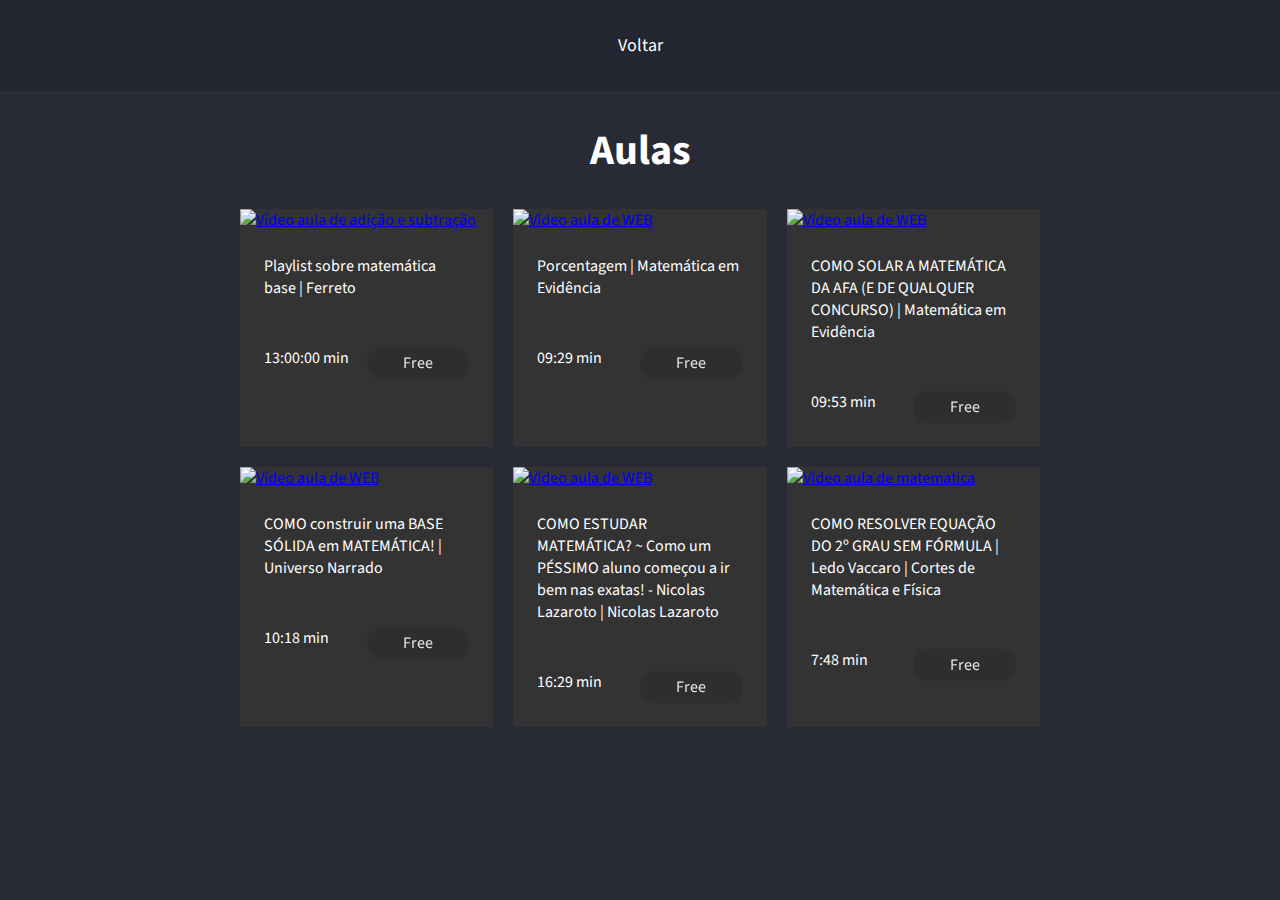
==== classes.html @ f024bb5b "chore: Commit inicial" ====
<!DOCTYPE html>
<html>
  <head>
    <title>Matemática</title>
    <meta charset="UTF-8">
    <link rel="stylesheet" href="styles.css">
  </head>
  <body>
    <header>
      <div class="links">
        <a href="materias.html">Voltar</a>
      </div>
    </header>

    <div id="wrapper">
      <h1>Aulas</h1>
    </div>

    <!-- A section tem a mesma semântica da div -->
    <section class="cards">
      <!-- Container para agrupar os vídeos -->
      <div class="card">
        <!-- Container da imagem -->
        <div class="card__image-container">
          <a href="https://www.youtube.com/watch?v=e78_5WIssSU&list=PLTPg64KdGgYhYpS5nXdFgdqEZDOS5lARB">
          <img src="https://img.youtube.com/vi/e78_5WIssSU/0.jpg" 
              alt="Vídeo aula de adição e subtração">
            </a>
        </div>
        <!-- Container do conteúdo -->
        <div class="card__content">
          <p>Playlist sobre matemática base | Ferreto</p>
        </div>
        <!-- Container informativo -->
        <div class="card__info">
          <p>13:00:00 min</p>
          <p class="card__price">Free</p>
        </div>
      </div>    
      <!-- Container para agrupar os vídeos -->
      <div class="card">
        <!-- Container da imagem -->
        <div class="card__image-container">
          <a href="https://www.youtube.com/watch?v=a69AetvIa54">
          <img src="https://img.youtube.com/vi/a69AetvIa54/0.jpg" 
              alt="Vídeo aula de WEB">
          </a>
        </div>
        <!-- Container do conteúdo -->
        <div class="card__content">
          <p>Porcentagem | Matemática em Evidência</p>
        </div>
        <!-- Container informativo -->
        <div class="card__info">
          <p>09:29 min</p>
          <p class="card__price">Free</p>
        </div>
      </div>    
      <!-- Container para agrupar os vídeos -->
      <div class="card">
        <!-- Container da imagem -->
        <div class="card__image-container">
          <a href="https://www.youtube.com/watch?v=Dj9FCE6Jkls">
          <img src="https://img.youtube.com/vi/Dj9FCE6Jkls/0.jpg" 
              alt="Vídeo aula de WEB">
          </a>
        </div>
        <!-- Container do conteúdo -->
        <div class="card__content">
          <p>COMO SOLAR A MATEMÁTICA DA AFA (E DE QUALQUER CONCURSO) | Matemática em Evidência</p>
        </div>
        <!-- Container informativo -->
        <div class="card__info">
          <p>09:53 min</p>
          <p class="card__price">Free</p>
        </div>
      </div>    
      <!-- Container para agrupar os vídeos -->
      <div class="card">
        <!-- Container da imagem -->
        <div class="card__image-container">
          <a href="https://www.youtube.com/watch?v=R7MeaYohzms">
          <img src="https://img.youtube.com/vi/R7MeaYohzms/0.jpg" 
              alt="Vídeo aula de WEB">
          </a>
        </div>
        <!-- Container do conteúdo -->
        <div class="card__content">
          <p>COMO construir uma BASE SÓLIDA em MATEMÁTICA! | Universo Narrado</p>
        </div>
        <!-- Container informativo -->
        <div class="card__info">
          <p>10:18 min</p>
          <p class="card__price">Free</p>
        </div>
      </div>    
      <!-- Container para agrupar os vídeos -->
      <div class="card">
        <!-- Container da imagem -->
        <div class="card__image-container">
          <a href="https://www.youtube.com/watch?v=O8UmhOmHP54&t=355s">
          <img src="https://img.youtube.com/vi/O8UmhOmHP54/0.jpg" 
              alt="Vídeo aula de WEB">
          </a>
        </div>
        <!-- Container do conteúdo -->
        <div class="card__content">
          <p>COMO ESTUDAR MATEMÁTICA? ~ Como um PÉSSIMO aluno começou a ir bem nas exatas! - Nicolas Lazaroto | Nicolas Lazaroto</p>
        </div>
        <!-- Container informativo -->
        <div class="card__info">
          <p>16:29 min</p>
          <p class="card__price">Free</p>
        </div>
      </div>    
      <!-- Container para agrupar os vídeos -->
      <div class="card">
        <!-- Container da imagem -->
        <div class="card__image-container">
          <a href="https://www.youtube.com/watch?v=PzqooNBEsJ4">
          <img src="https://img.youtube.com/vi/PzqooNBEsJ4/0.jpg" 
              alt="Vídeo aula de matematica">
          </a>
        </div>
        <!-- Container do conteúdo -->
        <div class="card__content">
          <p>COMO RESOLVER EQUAÇÃO DO 2º GRAU SEM FÓRMULA | Ledo Vaccaro | Cortes de Matemática e Física</p>
        </div>
        <!-- Container informativo -->
        <div class="card__info">
          <p>7:48 min</p>
          <p class="card__price">Free</p>
        </div>
      </div>
    </section>
  </body>
</html>
---- styles.css ----
@import "https://fonts.googleapis.com/css?family=Source+Sans+Pro:400,700&display=swap";

:root {
  --color-green: #50fa7b;
  --color-site:  #333333;
}

* { /* Este seletor "*" alcança todos os elementos existentes no html */
  margin: 0; /* Zeramos a margem */
  padding: 0; /* Zeramos o padding */
  border: 0; /* Zeramos o border */
} /* Com isto acima, ressetamos estas propriedades */
body {
  background: #282a36; /* Cor de fundo */
  font-family: 'Source Sans Pro', sans-serif; /* Definimos o tipo de fonte */
  color: white;
}
header {
  padding: 32px; /* Superfície ligada diretamente ao conteúdo 
                    (top/left/bottom/right) */
  border-bottom: 1px solid #333; /* Cor da borda inferior */
  background: rgba(0, 0, 0, 0.1); /* Red-green-blue-alpha-opacity
  o alpha-opacity define a opacidade em uma faixa de valores decimais 
  de 0 até 1. Opacidade especifica a transparência de um elemento */ 
}
.links {
  text-align: center; /* Alinhamos o texto contido na div ao centro */
}
.links a { /* Passamos a referenciar a classe links */
  color: white; /* Cor branca para o texto contido na tag a */
  font-size: 18px; /* Definimos um tamanho de 18 pixels para a fonte */
  line-height: 28px; /* Define a altura do texto. Recomenda-se atribuir */
                     /* uma quantidade de 10 pixels a mais daquela */
                     /* atribuída ao tamanho da fonte.*/
  margin: 0 16px;    /* Margem 0 na parte superior e inferior, e 16 nas */ 
                     /* laterais */ 
  text-decoration: none; /* Eliminamos o sublinhado da tag a (link) */
}
.links a:hover { /* Quando mover o mouse */
  color: var(--color-green); /* Definimos uma cor verde para o menu quando movemos 
                       o mouse sobre ele */
  transition: color 200ms; /* Tempo da transição para a mudança de cor */
}                                                       
#wrapper { /* o # indica um seletor de id  */
  text-align: center; /* Alinhamento de texto da div wrapper ao centro */ 
  padding: 32px; /* Espaçamento de todo o conteúdo da div (avatar e textos) */
}                /* (em cima, em baixo e nas laterais) */ 
#wrapper img { /* Estiliza a tag img que está dentro da div #wrapper */
  border-radius: 50%; /* Arredonda as bordas da imagem contida na div wrapper */
  border: 3px solid var(--color-green); /* Arredonda a imagem da div */
  margin-bottom: 32px; /* Espaçamento inferior da Margem da imagem da div */
  height: 300px; /* Altura da imagem */
}
#wrapper h1 {
  font-size: 42px; /* Tamanho da fonte */
  line-height: 52px; /* Define a altura do texto. Recomenda-se atribuir */
                     /* uma quantidade de 10 pixels a mais daquela */
                     /* atribuída ao tamanho da fonte.*/
  font-weight: bold; /* Peso da fonte */
}
#wrapper h2 {
  font-size: 24px;
  line-height: 34px;
  font-weight: normal;
  margin-top: 8px; /* Deixo uma separação entre o h1 e o h2*/
  opacity: 0.8; /* Deixa a cor do texto um pouco mais leve */
}
#wrapper p {
  max-width: 500px; /* Define o tamanho máximo da linha, fazendo a quebra caso ultrapasse */
  margin: 32px auto; /* Espaço superior da linha de 32px e */
                     /* laterais automáticas (centraliza - auto)  */
  font-size: 24px; 
  line-height: 34px;
}
#wrapper p a { /* Alterar a cor do link */
  color: var(--color-green);
}
#materias {
  text-align: center;
  margin: 50px 50px 100px 50px;
  font-size: 24px;
  line-height: 34px;
}
#materias a {
  color: white;
  text-decoration: none;
  margin: 50px 20px;
}
#materias h1 {
  margin: 0 0 50px 0;
  text-align: center;
}
#links-footer a {
  border-bottom: 1px solid var(--color-green); /* Coloca o underline nos links */
                                               /* GitHub e Linkedin ao não colocar */
                                               /* o text-decoration: none, como foi*/
                                               /* colocado no seletor ".links a" */          
}
/*=== CARDS ===*/
.cards { /* Estilizando a section cards */
  max-width: 800px; /* Limite máximo de largura */
  margin: 0 auto;   /* Alinhamento ao centro */
  display: grid;    /* Insere o container numa grid */
  grid-template-columns: 1fr 1fr 1fr; /* Define 3 colunas */
  gap: 20px; /* Espaçamento entre as células de 20px*/
}
.card { /* Container que agrupar os vídeos */
  background-color: var(--color-site); /* Cor de fundo */
}
.card__image-container img {
  width: 100%; /* Ajusta o container da tag img em 100% da largura da tag */ 
               /* imediatamente superior a ela, ou seja, a tag que contenha */
               /* uma definição de largura. No nosso caso o seletor .cards */
               /* que é superior ao .card__image-container img e possui uma */ 
               /* largura definida */
}
/* Veja abaixo uma forma de aplicarmos uma propriedade aos dois seletores abaixo */
.card__content,
.card__info {
  padding: 24px; /* Espaçamento superior e inferior e nas laterais lateral */
}
.card__info {
  display: grid; /* Definimos que o container estará inserido num grid */
  grid-template-columns: 1fr 1fr; /* Definimos duas colunas (fraction) */ 
}
.card__price {
  background-color: var(--color-site); /* A cor do card__price("Free") é a mesma */
  filter: brightness(90%); /* No entanto, inserimos um brilho ne grade de 90% */
  padding: 5px 20px; /* 5px nas partes superior e inferior e 20px nas laterais */
  border-radius: 20px; /* Borda arredondada para o grid "Free" */
  text-align: center; /* Texto alinhado ao centro */
}
#conteudo img {
  border-radius: 50%; /* Arredonda as bordas da imagem contida na div wrapper */
  border: 3px solid var(--color-green); /* Arredonda a imagem da div */
  margin-bottom: 32px; /* Espaçamento inferior da Margem da imagem da div */
  height: 300px; /* Altura da imagem */
  margin: 0 20px;
}
#conteudo h1{
  margin-top: 10px;
  text-align: center;
  
}
#conteudo {
  text-align: center;
}
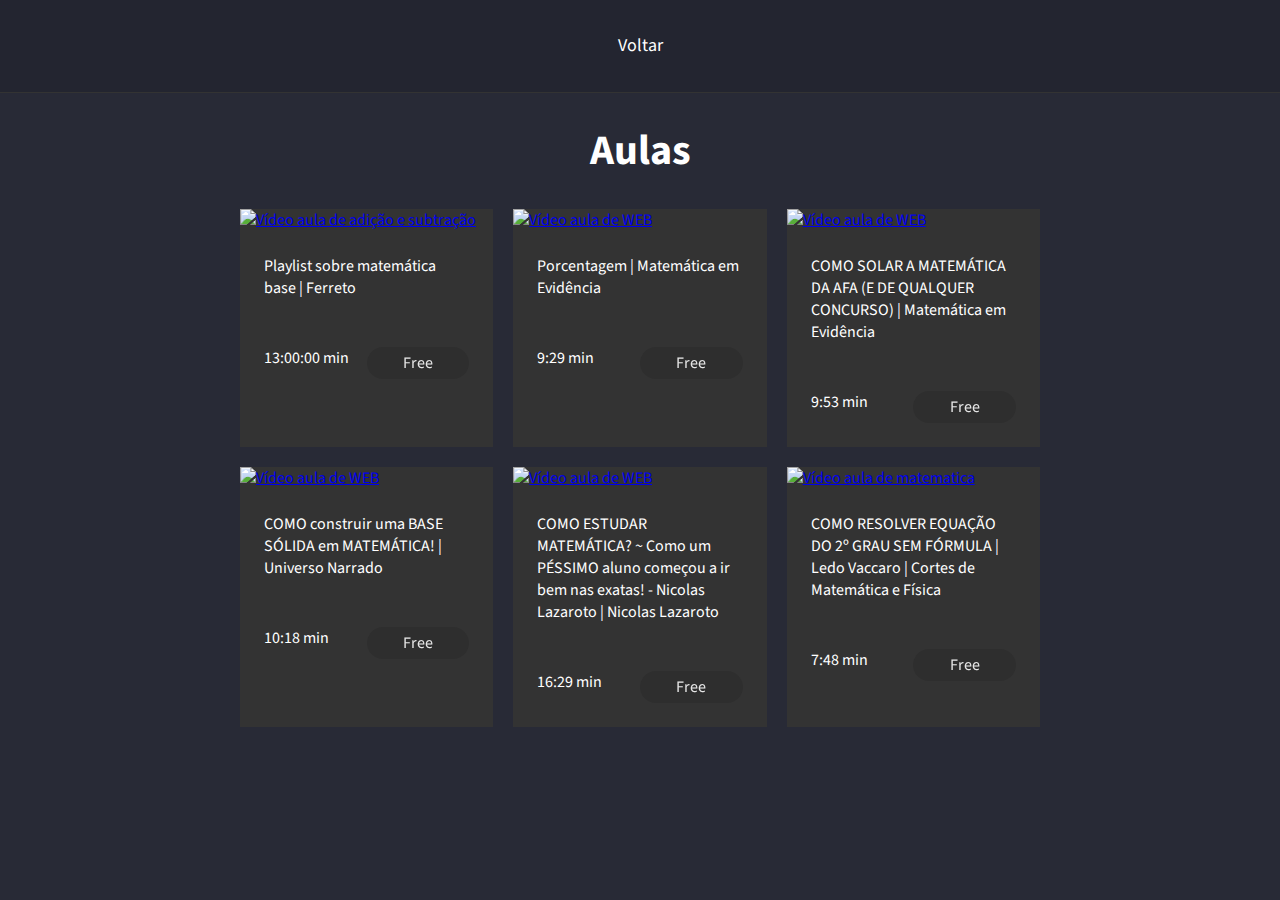
==== commit bceb536a: "Update classes.html" ====
--- a/classes.html
+++ b/classes.html
@@ -52,7 +52,7 @@
         </div>
         <!-- Container informativo -->
         <div class="card__info">
-          <p>09:29 min</p>
+          <p>9:29 min</p>
           <p class="card__price">Free</p>
         </div>
       </div>    
@@ -71,7 +71,7 @@
         </div>
         <!-- Container informativo -->
         <div class="card__info">
-          <p>09:53 min</p>
+          <p>9:53 min</p>
           <p class="card__price">Free</p>
         </div>
       </div>    
